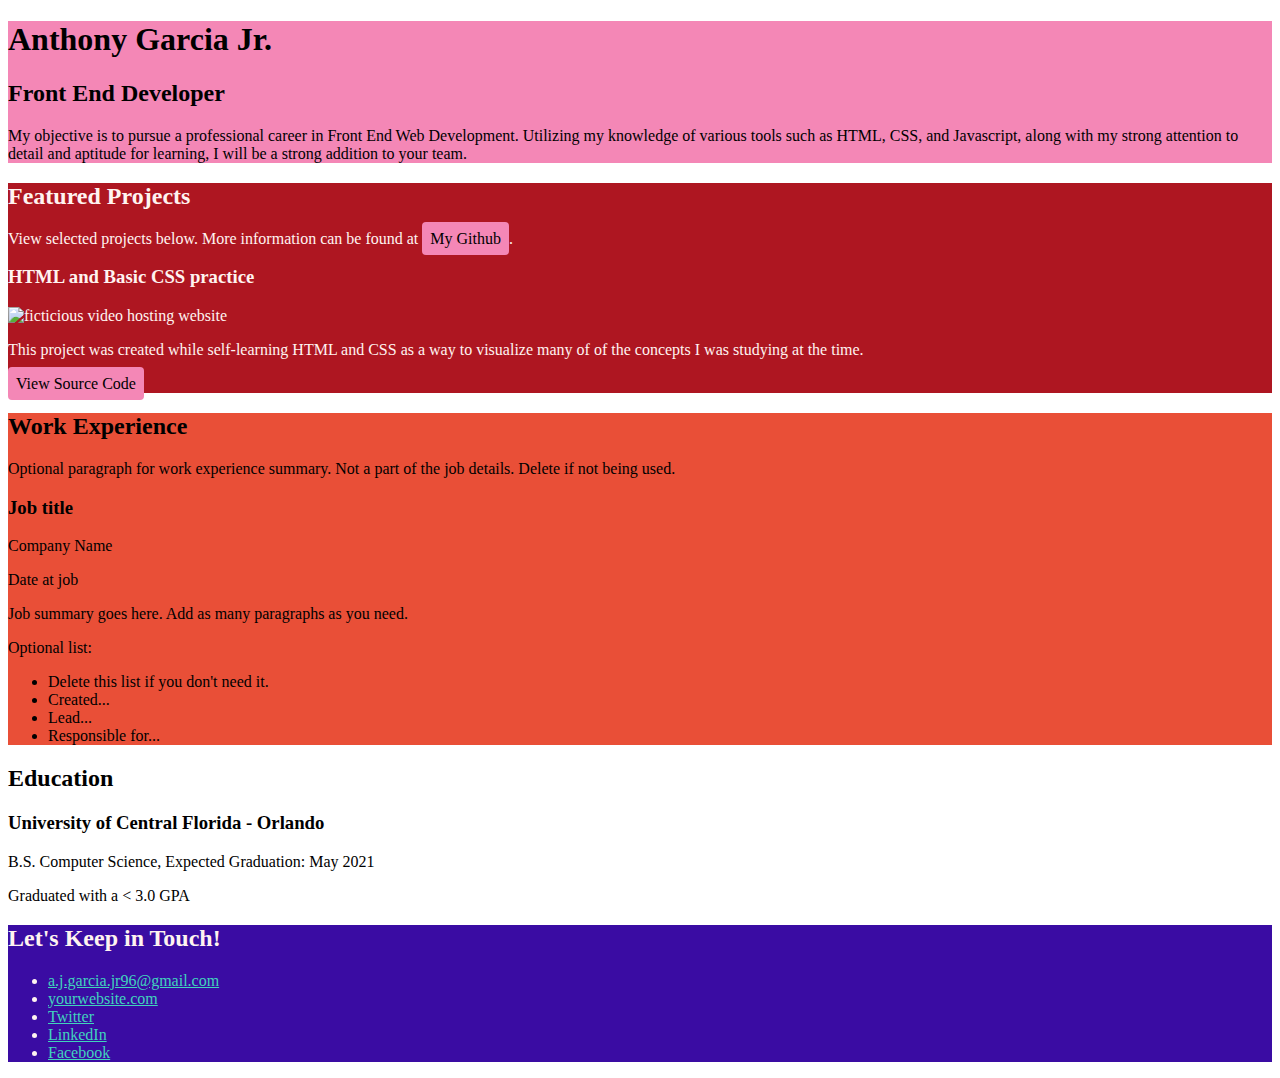
==== index.html @ 0662dd2a "fixed relative paths in html" ====
<!DOCTYPE html>
<html lang="en">
  <head>
    <meta charset="UTF-8">
    <meta name="viewport" content="width=device-width, initial-scale=1.0">
    <title>Anthony Garcia Portfolio</title>
    <link rel="stylesheet" href="css/styles.css">
  </head>
  <body>
    <main>
      <!-- ***********************  ABOUT / PROFILE  *********************** -->
      <header>
        <div class="content-wrap">
          <h1>Anthony Garcia Jr.</h1>
          <h2>Front End Developer</h2>

          <p>My objective is to pursue a professional career in Front End Web Development.
            Utilizing my knowledge of various tools such as HTML, CSS, and Javascript,
            along with my strong attention to detail and aptitude for learning, I will be a strong
            addition to your team.</p>
        </div>
      </header>

      <!-- ********************  PROJECTS / PORTFOLIO  ********************* -->
      <section class="projects">
        <div class="content-wrap">
          <h2>Featured Projects</h2>
          <p>View selected projects below. More information can be found at <a class="btn" href="https://github.com/AyjayJr">My Github</a>.</p>

          <!-- Copy the whole <section> block to add more projects. -->
          <section>
            <h3>HTML and Basic CSS practice</h3>
            <img src="images/first_page.png" alt="ficticious video hosting website" title="first web page">
            <p>This project was created while self-learning HTML and CSS as a way to visualize many of
              of the concepts I was studying at the time.</p>
            <a class="btn" href="https://github.com/AyjayJr/HTML-basics" target="_blank">View Source Code</a>
          </section>
        </div>
        <!-- End of Project block. -->
      </section>

      <!-- ***********************  WORK EXPERIENCE  *********************** -->
      <section class="work-experience">
        <div class="content-wrap">
          <h2>Work Experience</h2>
          <p>Optional paragraph for work experience summary. Not a part of the job details. Delete if not being used.</p>

          <!-- Copy this whole <section> block to add more jobs. -->
          <section>
            <h3>Job title</h3>
            <p>Company Name</p>
            <p>Date at job</p>
            <p>Job summary goes here. Add as many paragraphs as you need.</p>
            <p>Optional list:</p>
            <ul>
              <li>Delete this list if you don't need it.</li>
              <li>Created...</li>
              <li>Lead...</li>
              <li>Responsible for...</li>
            </ul>
          </section>
        </div>
        <!-- End of Job block. -->
      </section>

      <!-- ******************  EDUCATION & CERTIFICATIONS ****************** -->
      <section class="education">
        <div class="content-wrap">
          <h2>Education</h2>

          <!-- Copy this whole <section> block to add more schools. -->
          <section>
            <h3>University of Central Florida - Orlando</h3>
            <p>B.S. Computer Science, Expected Graduation: May 2021</p>
            <p>Graduated with a < 3.0 GPA</p>
          </section>
          <!-- End of School block. -->
        </div>
      </section>

      <!-- *****************  CONTACT INFO / SOCIAL MEDIA  ***************** -->
      <footer class="contact-info">
        <div class="content-wrap">
          <h2>Let's Keep in Touch!</h2>

          <!-- Social media and contact links. Add or remove any networks. -->
          <ul>
            <li><a href="mailto:a.j.garcia.jr96@gmail.com">a.j.garcia.jr96@gmail.com</a></li>
            <li><a href="http://yourwebsite.com" target="_blank">yourwebsite.com</a></li>
            <li><a href="#" target="_blank">Twitter</a></li>
            <li><a href="##" target="_blank">LinkedIn</a></li>
            <li><a href="####" target="_blank">Facebook</a></li>
          </ul>
        </div>
      </footer>
    </main>
  </body>
</html>
---- css/styles.css ----
/* Global Styles
--------------------------------------------------------*/
img {
  width: 300px;
}

body {
  color: black;
}

a:link {
  color:  #41d3bd;
}

a:visited {
  color: #f3ffe1;
}

a:hover {
  text-decoration: none;
}

/* Profile
--------------------------------------------------------*/
header {
  background: #f487b6;
}

/* Projects
--------------------------------------------------------*/
.projects {
  background: #ae1621;
  /*color: #bfdbf7;*/
  color: #fff3f0;
}

.projects a {

}

.projects .btn {
  background: #f487b6;
  color: black;
  text-decoration: none;
  padding: 8px;
  border-radius: 4px;
}

.projects a:hover {
  background: rgba(244, 135, 182, 100);
}


/* Work Experience
--------------------------------------------------------*/
.work-experience {
  background: #e94f37;
  /*color: #393e41;*/
}

/* Education
--------------------------------------------------------*/

/* Contact Info
--------------------------------------------------------*/
footer {
  background: #3a0ca3;
  color: #fff3f0;
}
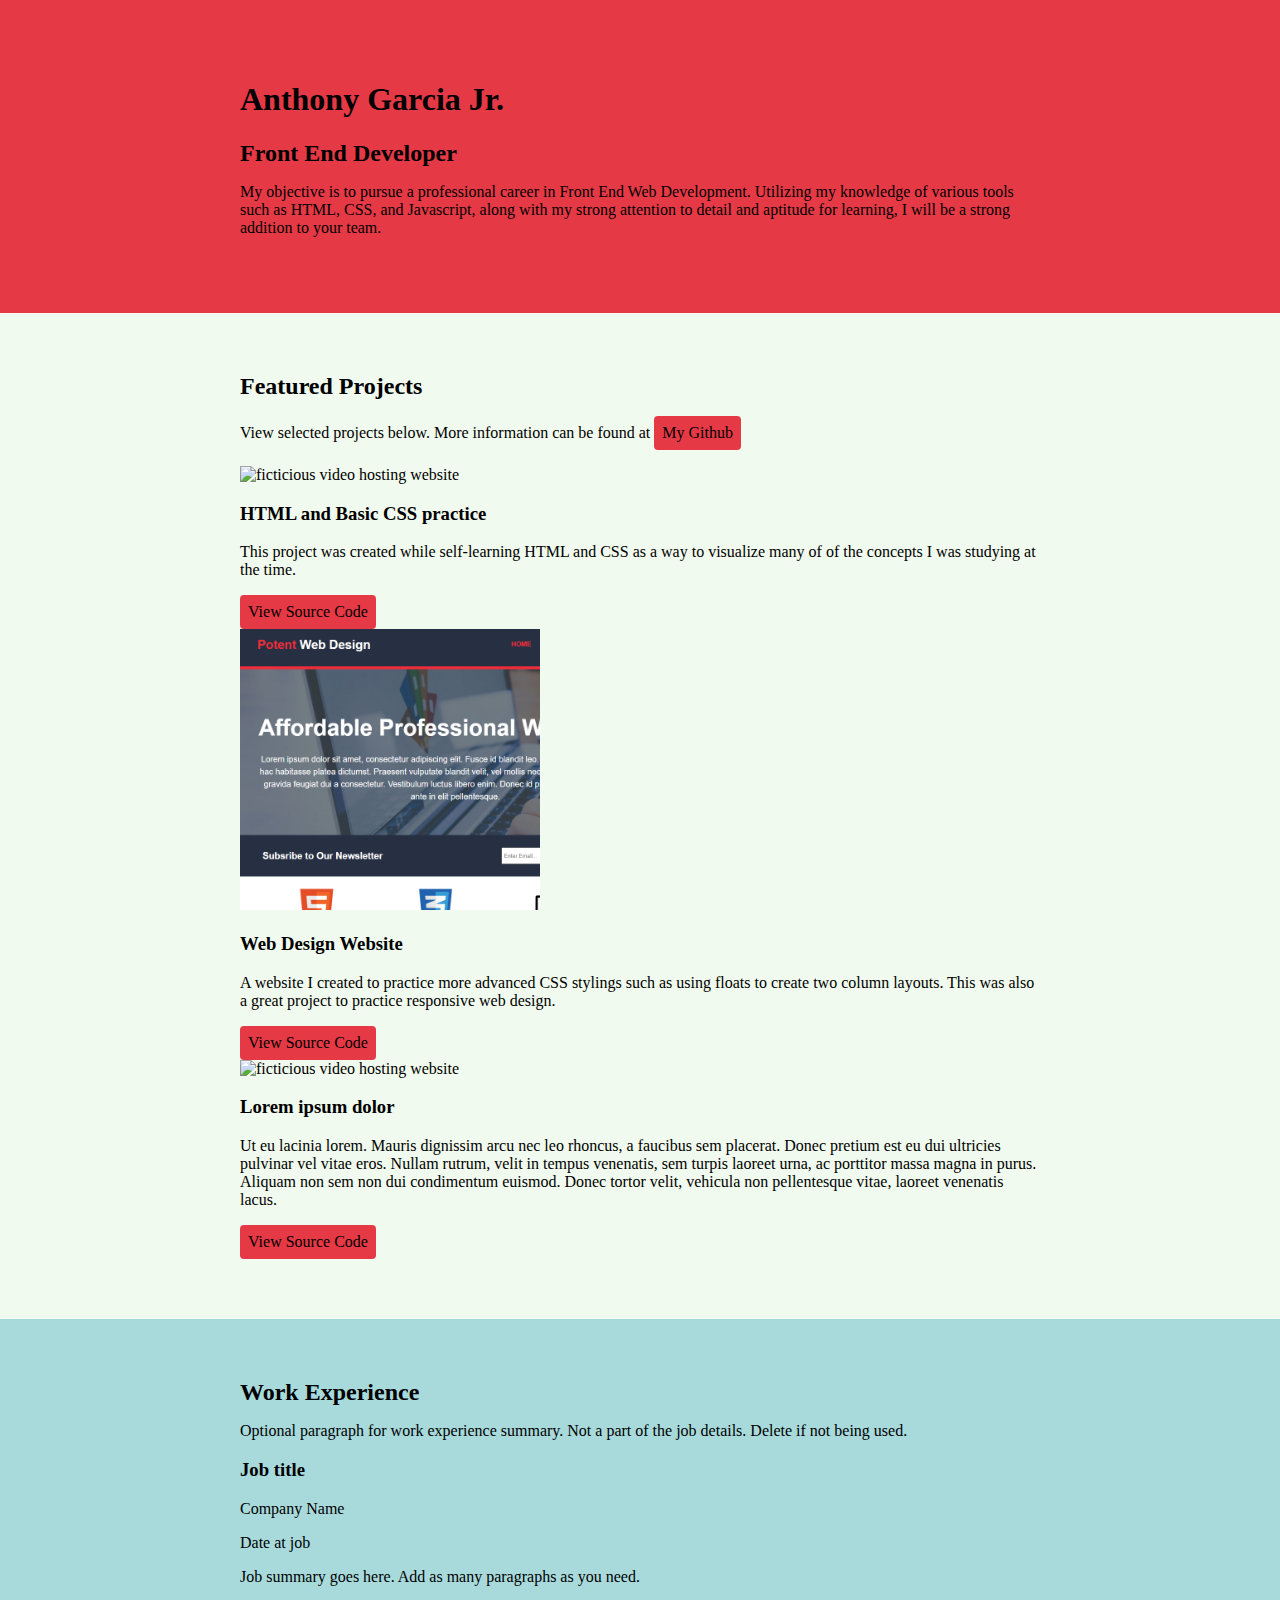
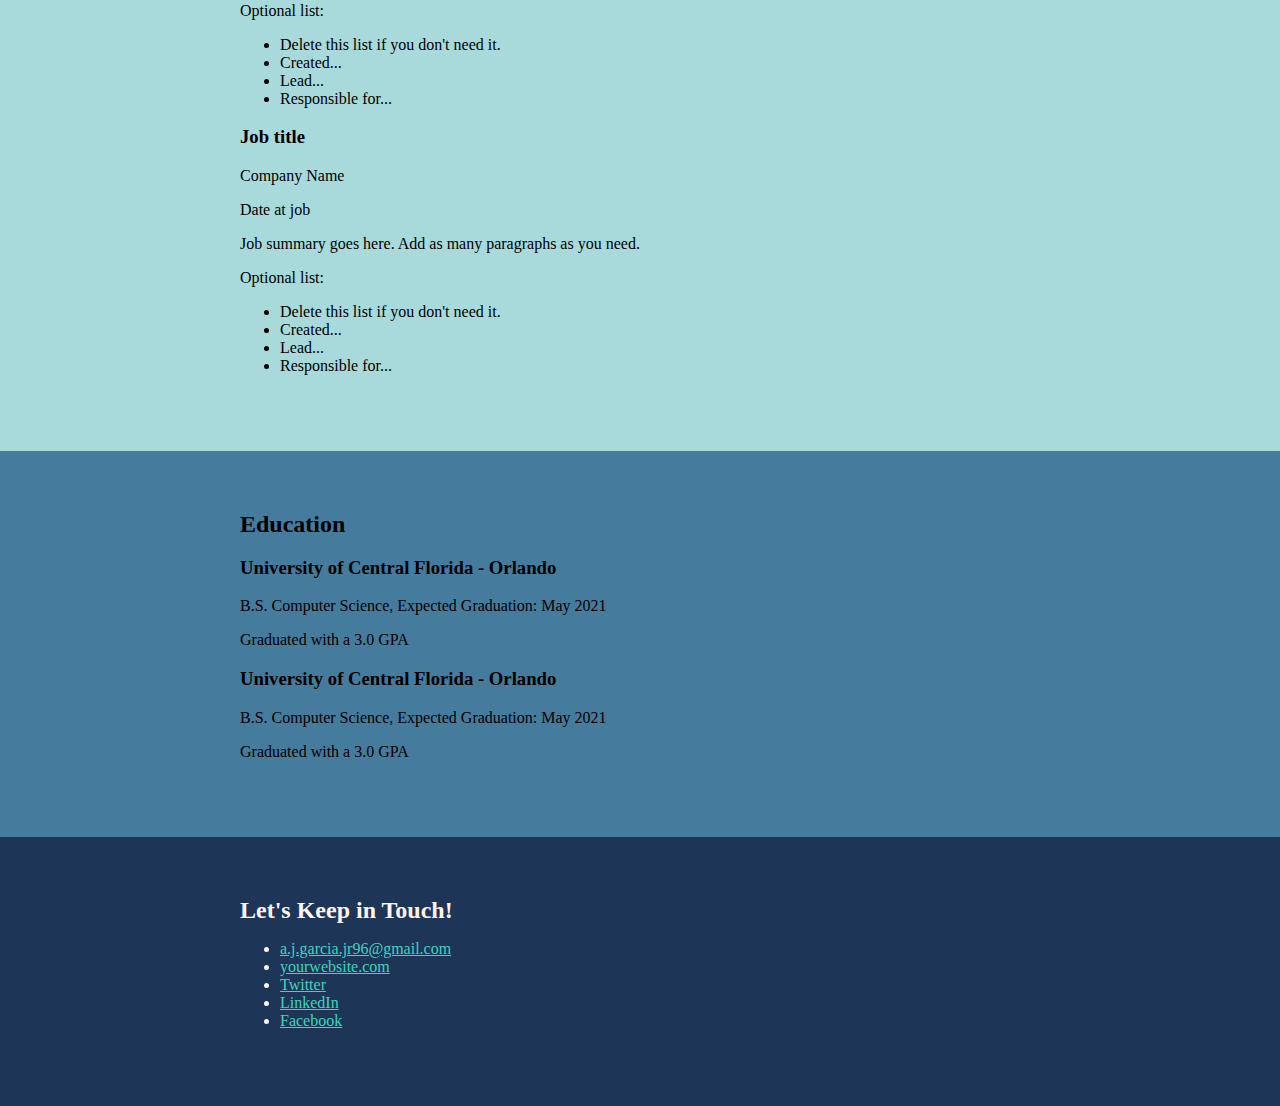
==== commit 01e691e4: "added second project" ====
--- a/index.html
+++ b/index.html
@@ -4,6 +4,7 @@
     <meta charset="UTF-8">
     <meta name="viewport" content="width=device-width, initial-scale=1.0">
     <title>Anthony Garcia Portfolio</title>
+    <link href="https://fonts.googleapis.com/css2?family=Kaushan+Script&family=Open+Sans:wght@400;600&display=swap" rel="stylesheet">
     <link rel="stylesheet" href="css/styles.css">
   </head>
   <body>
@@ -23,16 +24,30 @@
 
       <!-- ********************  PROJECTS / PORTFOLIO  ********************* -->
       <section class="projects">
-        <div class="content-wrap">
+        <div class="content-wrap divider">
           <h2>Featured Projects</h2>
-          <p>View selected projects below. More information can be found at <a class="btn" href="https://github.com/AyjayJr">My Github</a>.</p>
+          <p>View selected projects below. More information can be found at <a class="btn" href="https://github.com/AyjayJr" target="_blank">My Github</a></p>
 
           <!-- Copy the whole <section> block to add more projects. -->
-          <section>
+          <section class="project-item">
+            <img src="images/first_page.png" alt="ficticious video hosting website" title="first web page">
             <h3>HTML and Basic CSS practice</h3>
-            <img src="images/first_page.png" alt="ficticious video hosting website" title="first web page">
             <p>This project was created while self-learning HTML and CSS as a way to visualize many of
               of the concepts I was studying at the time.</p>
+            <a class="btn" href="https://github.com/AyjayJr/HTML-basics" target="_blank">View Source Code</a>
+          </section>
+
+          <section class="project-item">
+            <img src="images/potent.png" alt="fictional web building services" title="Web Design Company Website">
+            <h3>Web Design Website</h3>
+            <p>A website I created to practice more advanced CSS stylings such as using floats to create two column layouts. This was also a great project to practice responsive web design.</p>
+            <a class="btn" href="https://github.com/AyjayJr/Fictional-Web-Design-Page" target="_blank">View Source Code</a>
+          </section>
+
+          <section class="project-item">
+            <img src="images/first_page.png" alt="ficticious video hosting website" title="first web page">
+            <h3>Lorem ipsum dolor</h3>
+            <p>Ut eu lacinia lorem. Mauris dignissim arcu nec leo rhoncus, a faucibus sem placerat. Donec pretium est eu dui ultricies pulvinar vel vitae eros. Nullam rutrum, velit in tempus venenatis, sem turpis laoreet urna, ac porttitor massa magna in purus. Aliquam non sem non dui condimentum euismod. Donec tortor velit, vehicula non pellentesque vitae, laoreet venenatis lacus.</p>
             <a class="btn" href="https://github.com/AyjayJr/HTML-basics" target="_blank">View Source Code</a>
           </section>
         </div>
@@ -41,40 +56,66 @@
 
       <!-- ***********************  WORK EXPERIENCE  *********************** -->
       <section class="work-experience">
-        <div class="content-wrap">
+        <div class="content-wrap item-details divider"> <!--Remember space between 2 class names-->
           <h2>Work Experience</h2>
           <p>Optional paragraph for work experience summary. Not a part of the job details. Delete if not being used.</p>
-
-          <!-- Copy this whole <section> block to add more jobs. -->
-          <section>
-            <h3>Job title</h3>
-            <p>Company Name</p>
-            <p>Date at job</p>
-            <p>Job summary goes here. Add as many paragraphs as you need.</p>
-            <p>Optional list:</p>
-            <ul>
-              <li>Delete this list if you don't need it.</li>
-              <li>Created...</li>
-              <li>Lead...</li>
-              <li>Responsible for...</li>
-            </ul>
+          <!-- Job 1-->
+          <section class="job-item">
+            <div class="job-details">
+              <h3>Job title</h3>
+              <p>Company Name</p>
+              <p>Date at job</p>
+            </div>
+            <div class="job-summary">
+              <p>Job summary goes here. Add as many paragraphs as you need.</p>
+              <p>Optional list:</p>
+              <ul>
+                <li>Delete this list if you don't need it.</li>
+                <li>Created...</li>
+                <li>Lead...</li>
+                <li>Responsible for...</li>
+              </ul>
+            </div>
           </section>
+        <!-- Job 2-->
+          <section class="job-item">
+            <div class="job-details">
+              <h3>Job title</h3>
+              <p>Company Name</p>
+              <p>Date at job</p>
+            </div>
+            <div class="job-summary">
+              <p>Job summary goes here. Add as many paragraphs as you need.</p>
+              <p>Optional list:</p>
+              <ul>
+                <li>Delete this list if you don't need it.</li>
+                <li>Created...</li>
+                <li>Lead...</li>
+                <li>Responsible for...</li>
+              </ul>
+            </div>
+          </section>
+        <!-- End of Job block. -->
         </div>
-        <!-- End of Job block. -->
       </section>
 
       <!-- ******************  EDUCATION & CERTIFICATIONS ****************** -->
       <section class="education">
-        <div class="content-wrap">
+        <div class="content-wrap item-details">
           <h2>Education</h2>
 
           <!-- Copy this whole <section> block to add more schools. -->
           <section>
             <h3>University of Central Florida - Orlando</h3>
             <p>B.S. Computer Science, Expected Graduation: May 2021</p>
-            <p>Graduated with a < 3.0 GPA</p>
+            <p>Graduated with a 3.0 GPA</p>
           </section>
           <!-- End of School block. -->
+          <section>
+            <h3>University of Central Florida - Orlando</h3>
+            <p>B.S. Computer Science, Expected Graduation: May 2021</p>
+            <p>Graduated with a 3.0 GPA</p>
+          </section>
         </div>
       </section>
 
@@ -84,7 +125,7 @@
           <h2>Let's Keep in Touch!</h2>
 
           <!-- Social media and contact links. Add or remove any networks. -->
-          <ul>
+          <ul class="contact-list">
             <li><a href="mailto:a.j.garcia.jr96@gmail.com">a.j.garcia.jr96@gmail.com</a></li>
             <li><a href="http://yourwebsite.com" target="_blank">yourwebsite.com</a></li>
             <li><a href="#" target="_blank">Twitter</a></li>
--- a/css/styles.css
+++ b/css/styles.css
@@ -1,3 +1,14 @@
+/* Color Palette
+#e63946 - Imperial Red - header
+#f1faee - Honeydew - projects
+#a8dadc - Powder blue - work exp
+#457b9d - Steel blue - education
+#1d3557 - Prussian blue - footer
+text color?
+link colors?
+-hover?
+-visited?
+
 /* Global Styles
 --------------------------------------------------------*/
 img {
@@ -6,6 +17,8 @@
 
 body {
   color: black;
+  margin: 0;
+  padding: 0;
 }
 
 a:link {
@@ -20,18 +33,27 @@
   text-decoration: none;
 }
 
+h2 {
+  margin:0;
+}
+
+.content-wrap {
+  width: 800px;
+  margin: 0 auto;
+  padding: 60px 0;
+}
+
 /* Profile
 --------------------------------------------------------*/
 header {
-  background: #f487b6;
+  background: #e63946;
 }
 
 /* Projects
 --------------------------------------------------------*/
 .projects {
-  background: #ae1621;
+  background: #f1faee;
   /*color: #bfdbf7;*/
-  color: #fff3f0;
 }
 
 .projects a {
@@ -39,31 +61,35 @@
 }
 
 .projects .btn {
-  background: #f487b6;
   color: black;
+  background: #e63946;
   text-decoration: none;
   padding: 8px;
   border-radius: 4px;
+  display: inline-block;
 }
 
-.projects a:hover {
-  background: rgba(244, 135, 182, 100);
+.projects .btn:hover {
+  background: rgba(230,57,70, 80%);
 }
 
 
 /* Work Experience
 --------------------------------------------------------*/
 .work-experience {
-  background: #e94f37;
+  background: #a8dadc;
   /*color: #393e41;*/
 }
 
 /* Education
 --------------------------------------------------------*/
+.education {
+  background: #457b9d;
+}
 
 /* Contact Info
 --------------------------------------------------------*/
 footer {
-  background: #3a0ca3;
+  background: #1d3557;
   color: #fff3f0;
 }